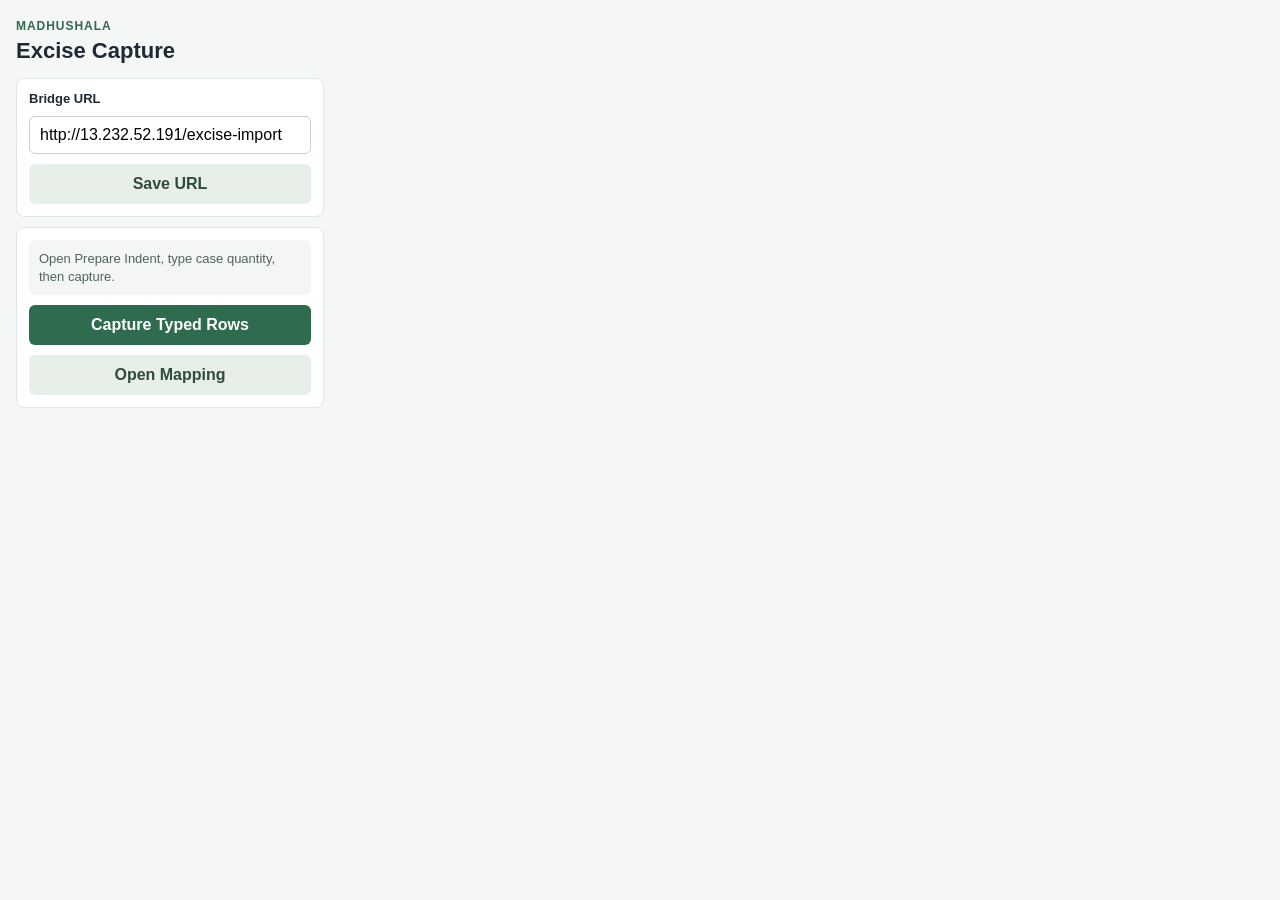
==== madhushala-excise-bridge/extension/popup.html @ 9d341bdf "Add Chrome extension capture flow" ====
<!doctype html>
<html lang="en">
<head>
  <meta charset="utf-8">
  <meta name="viewport" content="width=device-width, initial-scale=1">
  <title>Excise Capture</title>
  <link rel="stylesheet" href="popup.css">
</head>
<body>
  <main>
    <header>
      <span>Madhushala</span>
      <h1>Excise Capture</h1>
    </header>

    <section class="panel">
      <label for="server-url">Bridge URL</label>
      <input id="server-url" type="url" value="http://13.232.52.191/excise-import" spellcheck="false">
      <button id="save-url" type="button" class="secondary">Save URL</button>
    </section>

    <section class="panel">
      <div id="status" class="status">Open Prepare Indent, type case quantity, then capture.</div>
      <button id="capture" type="button">Capture Typed Rows</button>
      <button id="open-mapping" type="button" class="secondary">Open Mapping</button>
    </section>
  </main>

  <script src="popup.js"></script>
</body>
</html>
---- madhushala-excise-bridge/extension/popup.css ----
* {
  box-sizing: border-box;
}

body {
  margin: 0;
  width: 340px;
  font-family: Inter, "Segoe UI", Arial, sans-serif;
  color: #1f2933;
  background: #f5f7f6;
}

main {
  padding: 16px;
}

header {
  margin-bottom: 14px;
}

header span {
  color: #2f6b4f;
  font-size: 12px;
  font-weight: 700;
  letter-spacing: .08em;
  text-transform: uppercase;
}

h1 {
  margin: 4px 0 0;
  font-size: 22px;
  font-weight: 750;
}

.panel {
  display: grid;
  gap: 10px;
  padding: 12px;
  margin-top: 10px;
  background: #ffffff;
  border: 1px solid #dfe7e2;
  border-radius: 8px;
}

label {
  font-size: 13px;
  font-weight: 650;
}

input {
  width: 100%;
  height: 38px;
  padding: 0 10px;
  border: 1px solid #c8d3cd;
  border-radius: 6px;
  font: inherit;
}

button {
  min-height: 40px;
  border: 0;
  border-radius: 6px;
  background: #2f6b4f;
  color: #ffffff;
  font: inherit;
  font-weight: 700;
  cursor: pointer;
}

button.secondary {
  color: #2f4b3e;
  background: #e8efe9;
}

button:disabled {
  cursor: wait;
  opacity: .65;
}

.status {
  min-height: 42px;
  padding: 10px;
  border-radius: 6px;
  background: #f3f6f4;
  color: #52635a;
  font-size: 13px;
  line-height: 1.35;
}

.status.success {
  color: #195c39;
  background: #e5f4ec;
}

.status.error {
  color: #8a1f1f;
  background: #fdecec;
}
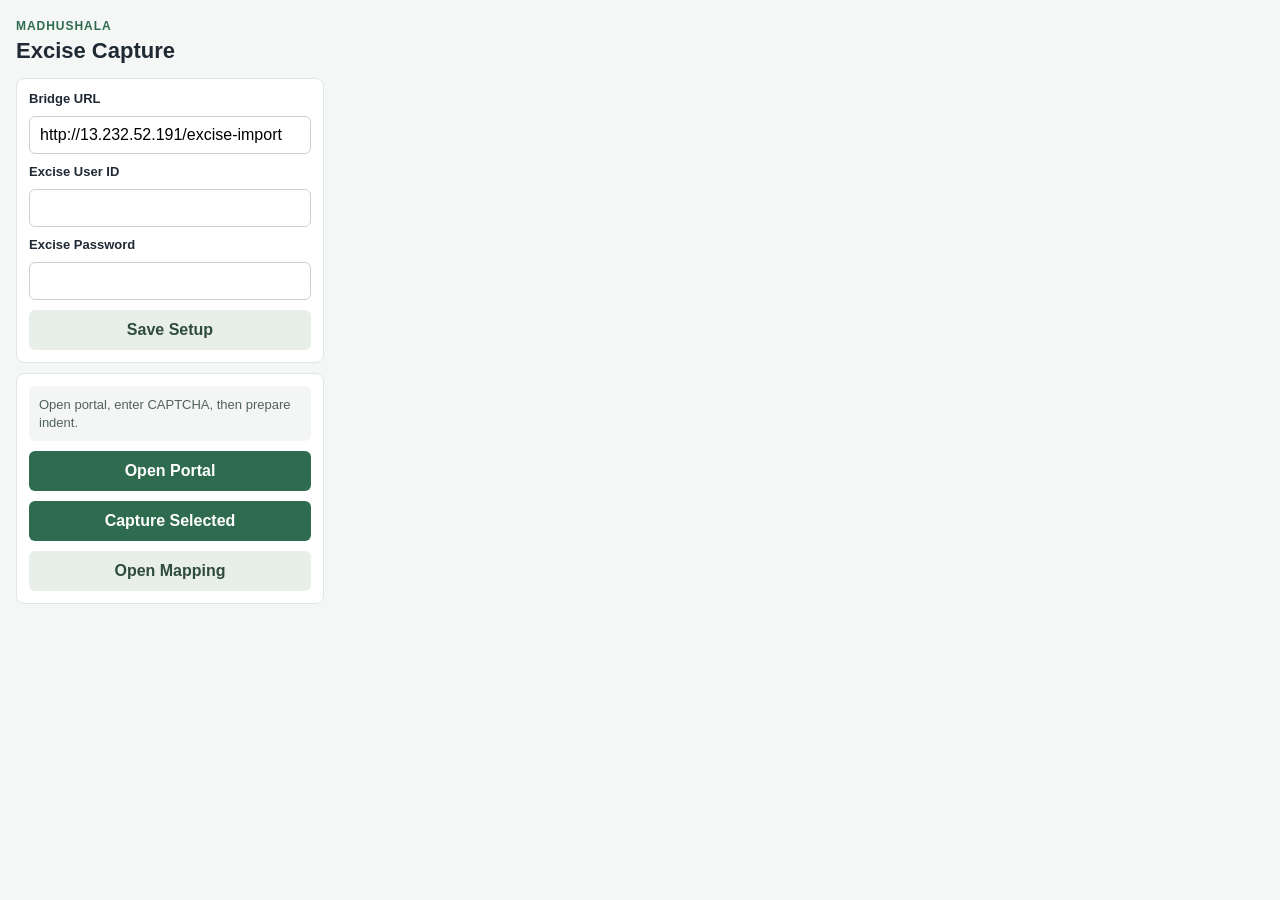
==== commit cbbe34df: "Refine extension operator workflow" ====
--- a/madhushala-excise-bridge/extension/popup.html
+++ b/madhushala-excise-bridge/extension/popup.html
@@ -16,12 +16,17 @@
     <section class="panel">
       <label for="server-url">Bridge URL</label>
       <input id="server-url" type="url" value="http://13.232.52.191/excise-import" spellcheck="false">
-      <button id="save-url" type="button" class="secondary">Save URL</button>
+      <label for="excise-user">Excise User ID</label>
+      <input id="excise-user" type="text" autocomplete="username" spellcheck="false">
+      <label for="excise-password">Excise Password</label>
+      <input id="excise-password" type="password" autocomplete="current-password">
+      <button id="save-settings" type="button" class="secondary">Save Setup</button>
     </section>
 
     <section class="panel">
-      <div id="status" class="status">Open Prepare Indent, type case quantity, then capture.</div>
-      <button id="capture" type="button">Capture Typed Rows</button>
+      <div id="status" class="status">Open portal, enter CAPTCHA, then prepare indent.</div>
+      <button id="open-portal" type="button">Open Portal</button>
+      <button id="capture" type="button">Capture Selected</button>
       <button id="open-mapping" type="button" class="secondary">Open Mapping</button>
     </section>
   </main>
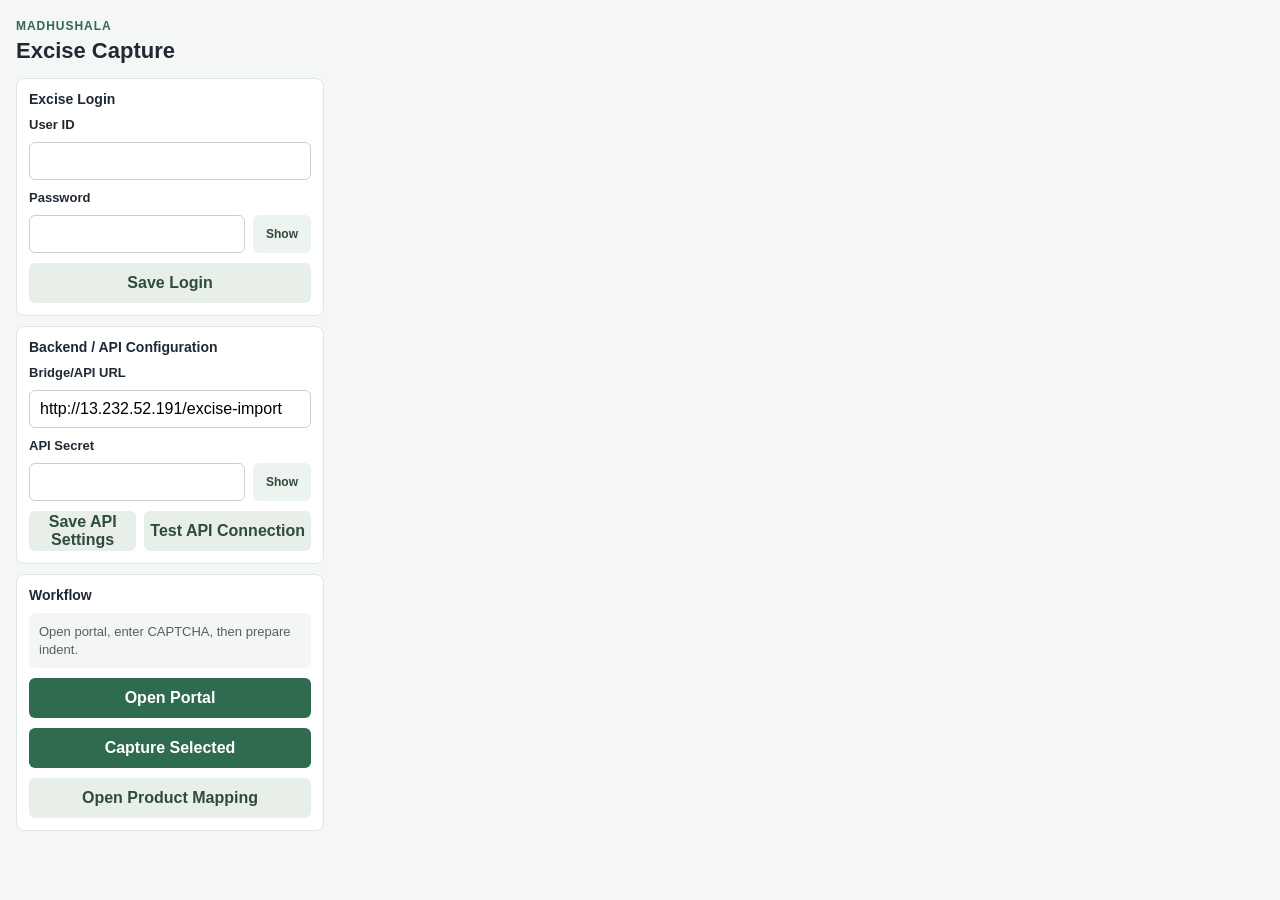
==== commit 109596f1: "Restore extension API configuration" ====
--- a/madhushala-excise-bridge/extension/popup.html
+++ b/madhushala-excise-bridge/extension/popup.html
@@ -14,20 +14,38 @@
     </header>
 
     <section class="panel">
-      <label for="server-url">Bridge URL</label>
-      <input id="server-url" type="url" value="http://13.232.52.191/excise-import" spellcheck="false">
-      <label for="excise-user">Excise User ID</label>
+      <h2>Excise Login</h2>
+      <label for="excise-user">User ID</label>
       <input id="excise-user" type="text" autocomplete="username" spellcheck="false">
-      <label for="excise-password">Excise Password</label>
-      <input id="excise-password" type="password" autocomplete="current-password">
-      <button id="save-settings" type="button" class="secondary">Save Setup</button>
+      <label for="excise-password">Password</label>
+      <div class="secret-row">
+        <input id="excise-password" type="password" autocomplete="current-password">
+        <button id="toggle-excise-password" type="button" class="mini">Show</button>
+      </div>
+      <button id="save-login" type="button" class="secondary">Save Login</button>
     </section>
 
     <section class="panel">
+      <h2>Backend / API Configuration</h2>
+      <label for="server-url">Bridge/API URL</label>
+      <input id="server-url" type="url" value="http://13.232.52.191/excise-import" spellcheck="false">
+      <label for="api-secret">API Secret</label>
+      <div class="secret-row">
+        <input id="api-secret" type="password" autocomplete="off" spellcheck="false">
+        <button id="toggle-api-secret" type="button" class="mini">Show</button>
+      </div>
+      <div class="button-row">
+        <button id="save-api" type="button" class="secondary">Save API Settings</button>
+        <button id="test-api" type="button" class="secondary">Test API Connection</button>
+      </div>
+    </section>
+
+    <section class="panel">
+      <h2>Workflow</h2>
       <div id="status" class="status">Open portal, enter CAPTCHA, then prepare indent.</div>
       <button id="open-portal" type="button">Open Portal</button>
       <button id="capture" type="button">Capture Selected</button>
-      <button id="open-mapping" type="button" class="secondary">Open Mapping</button>
+      <button id="open-mapping" type="button" class="secondary">Open Product Mapping</button>
     </section>
   </main>
 
--- a/madhushala-excise-bridge/extension/popup.css
+++ b/madhushala-excise-bridge/extension/popup.css
@@ -32,6 +32,12 @@
   font-weight: 750;
 }
 
+h2 {
+  margin: 0;
+  font-size: 14px;
+  font-weight: 750;
+}
+
 .panel {
   display: grid;
   gap: 10px;
@@ -56,6 +62,13 @@
   font: inherit;
 }
 
+.secret-row,
+.button-row {
+  display: grid;
+  gap: 8px;
+  grid-template-columns: 1fr auto;
+}
+
 button {
   min-height: 40px;
   border: 0;
@@ -70,6 +83,15 @@
 button.secondary {
   color: #2f4b3e;
   background: #e8efe9;
+}
+
+button.mini {
+  min-width: 58px;
+  min-height: 38px;
+  padding: 0 10px;
+  color: #2f4b3e;
+  background: #edf3ef;
+  font-size: 12px;
 }
 
 button:disabled {
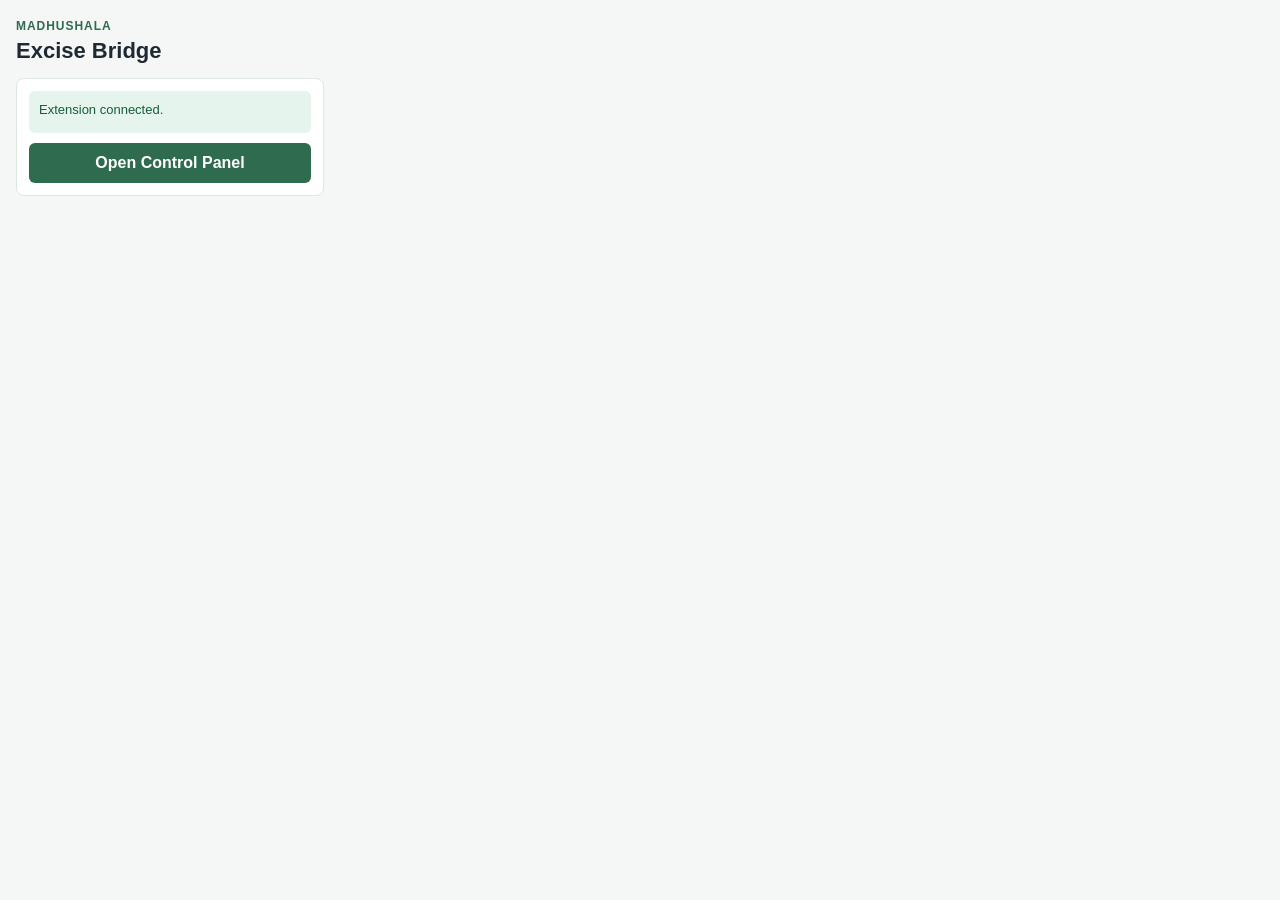
==== commit 9e90ba04: "Move extension workflow into web control panel" ====
--- a/madhushala-excise-bridge/extension/popup.html
+++ b/madhushala-excise-bridge/extension/popup.html
@@ -10,42 +10,12 @@
   <main>
     <header>
       <span>Madhushala</span>
-      <h1>Excise Capture</h1>
+      <h1>Excise Bridge</h1>
     </header>
 
     <section class="panel">
-      <h2>Excise Login</h2>
-      <label for="excise-user">User ID</label>
-      <input id="excise-user" type="text" autocomplete="username" spellcheck="false">
-      <label for="excise-password">Password</label>
-      <div class="secret-row">
-        <input id="excise-password" type="password" autocomplete="current-password">
-        <button id="toggle-excise-password" type="button" class="mini">Show</button>
-      </div>
-      <button id="save-login" type="button" class="secondary">Save Login</button>
-    </section>
-
-    <section class="panel">
-      <h2>Backend / API Configuration</h2>
-      <label for="server-url">Bridge/API URL</label>
-      <input id="server-url" type="url" value="http://13.232.52.191/excise-import" spellcheck="false">
-      <label for="api-secret">API Secret</label>
-      <div class="secret-row">
-        <input id="api-secret" type="password" autocomplete="off" spellcheck="false">
-        <button id="toggle-api-secret" type="button" class="mini">Show</button>
-      </div>
-      <div class="button-row">
-        <button id="save-api" type="button" class="secondary">Save API Settings</button>
-        <button id="test-api" type="button" class="secondary">Test API Connection</button>
-      </div>
-    </section>
-
-    <section class="panel">
-      <h2>Workflow</h2>
-      <div id="status" class="status">Open portal, enter CAPTCHA, then prepare indent.</div>
-      <button id="open-portal" type="button">Open Portal</button>
-      <button id="capture" type="button">Capture Selected</button>
-      <button id="open-mapping" type="button" class="secondary">Open Product Mapping</button>
+      <div id="status" class="status success">Extension connected.</div>
+      <button id="open-control-panel" type="button">Open Control Panel</button>
     </section>
   </main>
 
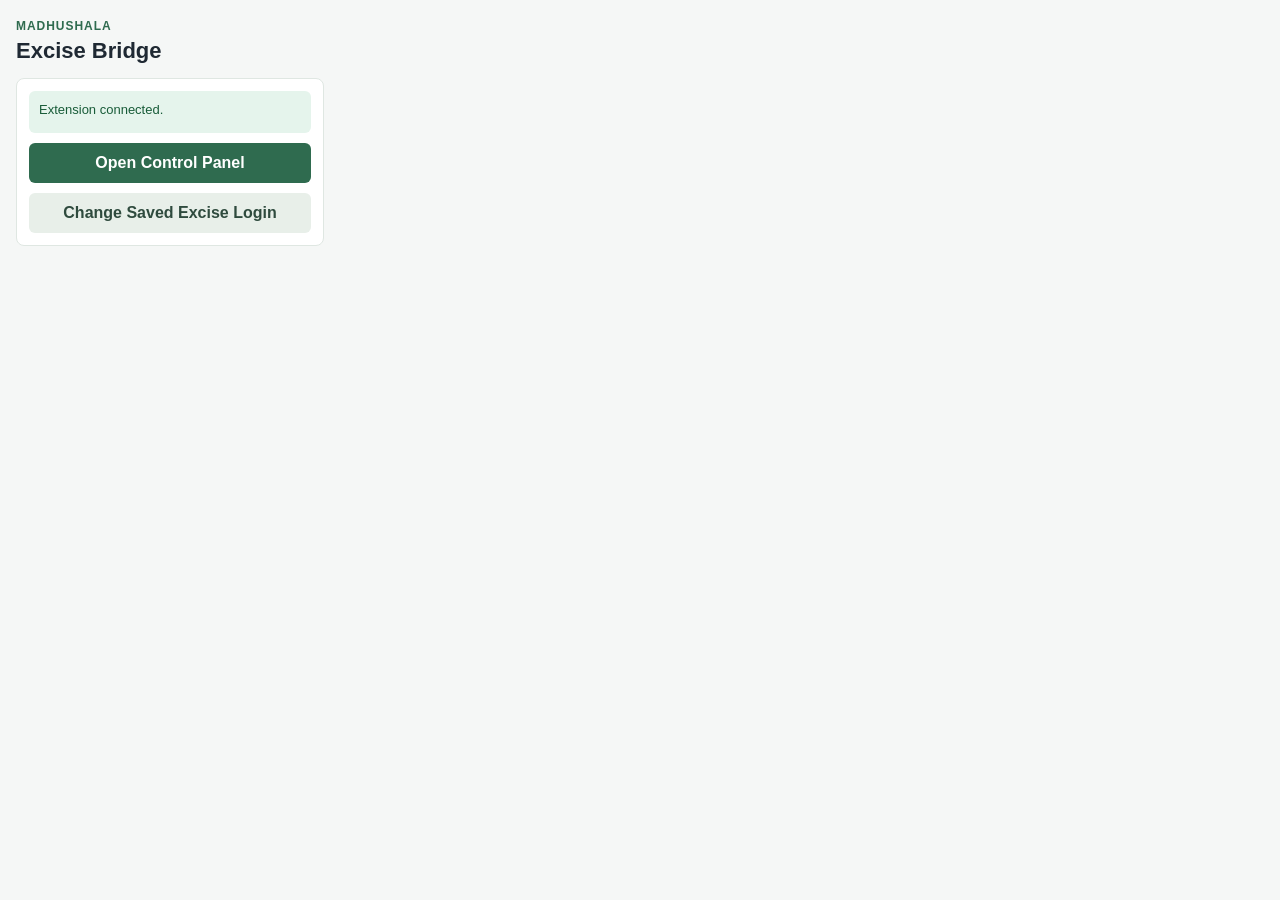
==== commit 2fa1de0b: "Update excise API payload and automate mapping flow" ====
--- a/madhushala-excise-bridge/extension/popup.html
+++ b/madhushala-excise-bridge/extension/popup.html
@@ -16,6 +16,7 @@
     <section class="panel">
       <div id="status" class="status success">Extension connected.</div>
       <button id="open-control-panel" type="button">Open Control Panel</button>
+      <button id="change-excise-login" class="secondary" type="button">Change Saved Excise Login</button>
     </section>
   </main>
 
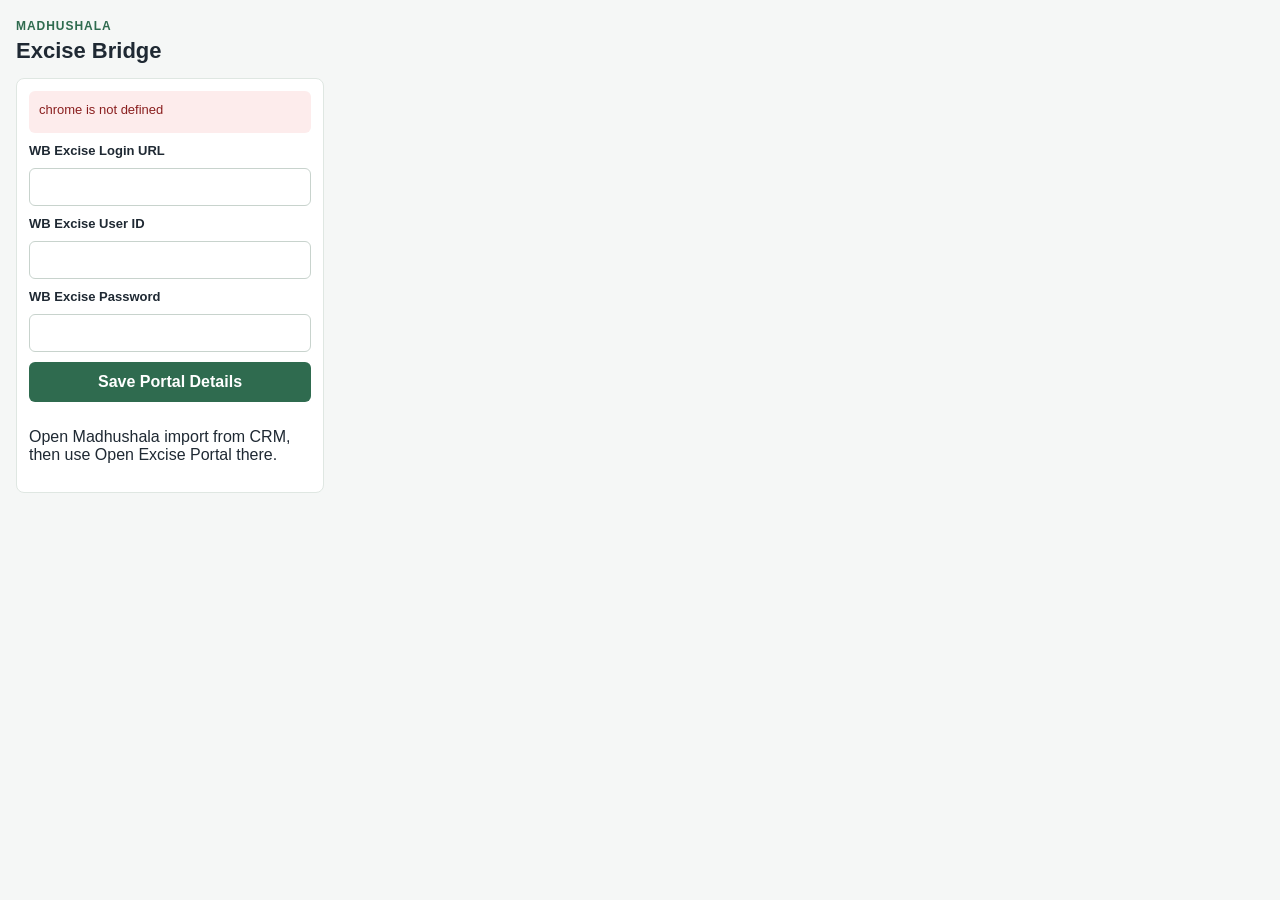
==== commit 4696ed05: "Update excise portal credential flow" ====
--- a/madhushala-excise-bridge/extension/popup.html
+++ b/madhushala-excise-bridge/extension/popup.html
@@ -14,9 +14,15 @@
     </header>
 
     <section class="panel">
-      <div id="status" class="status success">Extension connected.</div>
-      <button id="open-control-panel" type="button">Open Control Panel</button>
-      <button id="change-excise-login" class="secondary" type="button">Change Saved Excise Login</button>
+      <div id="status" class="status">Loading...</div>
+      <label for="excise-login-url">WB Excise Login URL</label>
+      <input id="excise-login-url" type="url" autocomplete="url">
+      <label for="excise-user">WB Excise User ID</label>
+      <input id="excise-user" autocomplete="username">
+      <label for="excise-password">WB Excise Password</label>
+      <input id="excise-password" type="password" autocomplete="current-password">
+      <button id="save-settings" type="button">Save Portal Details</button>
+      <p>Open Madhushala import from CRM, then use Open Excise Portal there.</p>
     </section>
   </main>
 
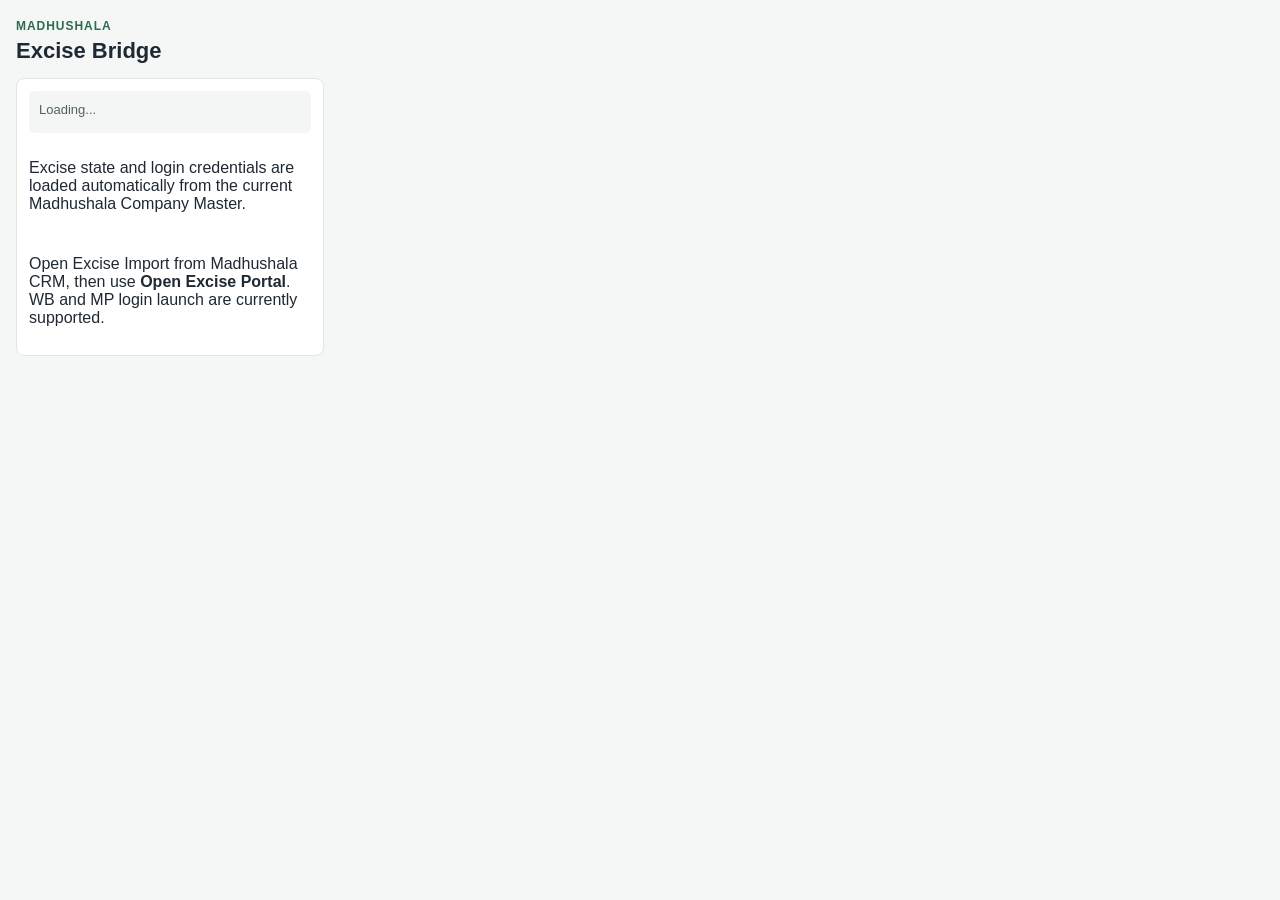
==== commit f5e6ab49: "Remove manual Excise credentials from extension popup" ====
--- a/madhushala-excise-bridge/extension/popup.html
+++ b/madhushala-excise-bridge/extension/popup.html
@@ -15,14 +15,8 @@
 
     <section class="panel">
       <div id="status" class="status">Loading...</div>
-      <label for="excise-login-url">WB Excise Login URL</label>
-      <input id="excise-login-url" type="url" autocomplete="url">
-      <label for="excise-user">WB Excise User ID</label>
-      <input id="excise-user" autocomplete="username">
-      <label for="excise-password">WB Excise Password</label>
-      <input id="excise-password" type="password" autocomplete="current-password">
-      <button id="save-settings" type="button">Save Portal Details</button>
-      <p>Open Madhushala import from CRM, then use Open Excise Portal there.</p>
+      <p>Excise state and login credentials are loaded automatically from the current Madhushala Company Master.</p>
+      <p>Open Excise Import from Madhushala CRM, then use <strong>Open Excise Portal</strong>. WB and MP login launch are currently supported.</p>
     </section>
   </main>
 
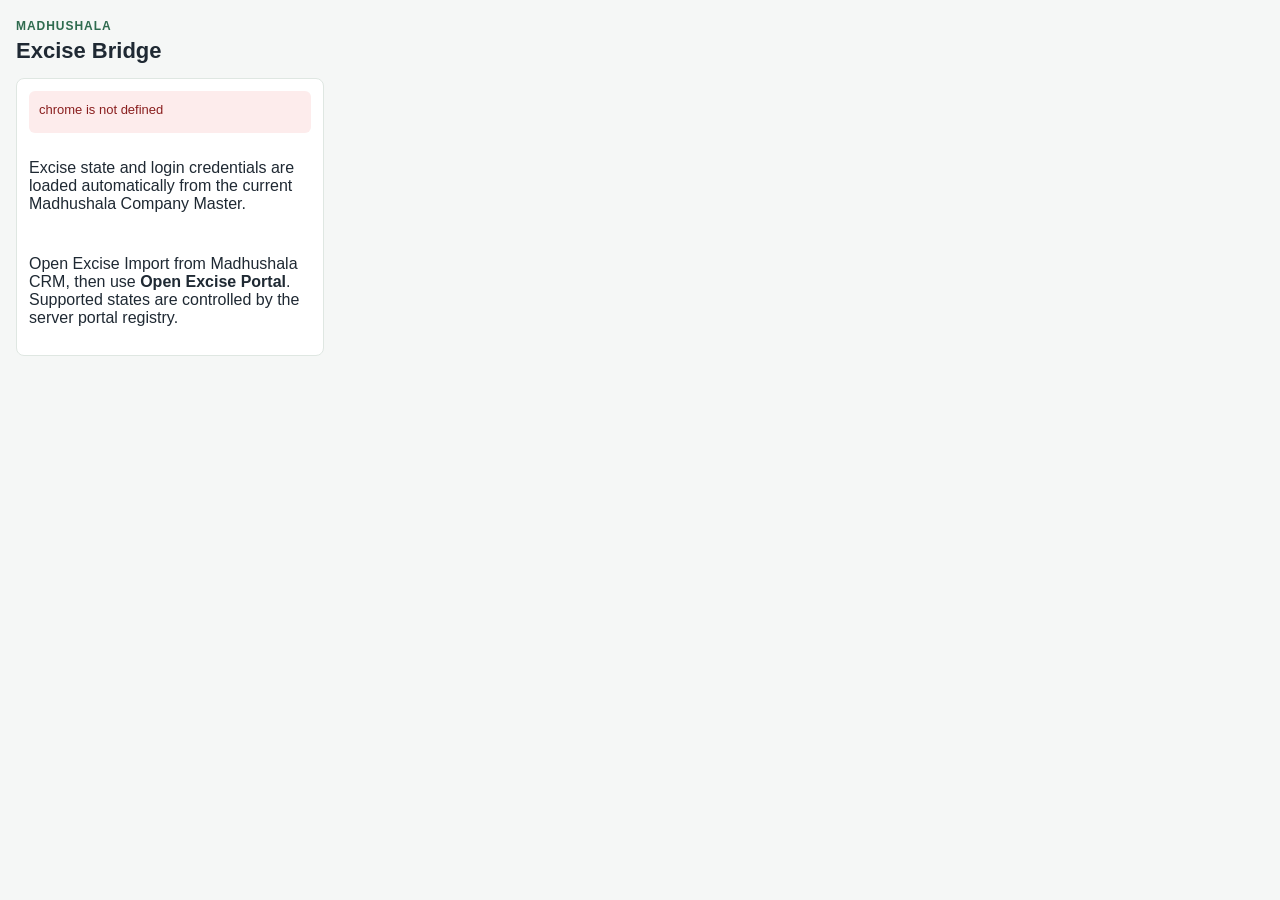
==== commit beb3a918: "Make extension popup multi-state neutral" ====
--- a/madhushala-excise-bridge/extension/popup.html
+++ b/madhushala-excise-bridge/extension/popup.html
@@ -16,7 +16,7 @@
     <section class="panel">
       <div id="status" class="status">Loading...</div>
       <p>Excise state and login credentials are loaded automatically from the current Madhushala Company Master.</p>
-      <p>Open Excise Import from Madhushala CRM, then use <strong>Open Excise Portal</strong>. WB and MP login launch are currently supported.</p>
+      <p>Open Excise Import from Madhushala CRM, then use <strong>Open Excise Portal</strong>. Supported states are controlled by the server portal registry.</p>
     </section>
   </main>
 
